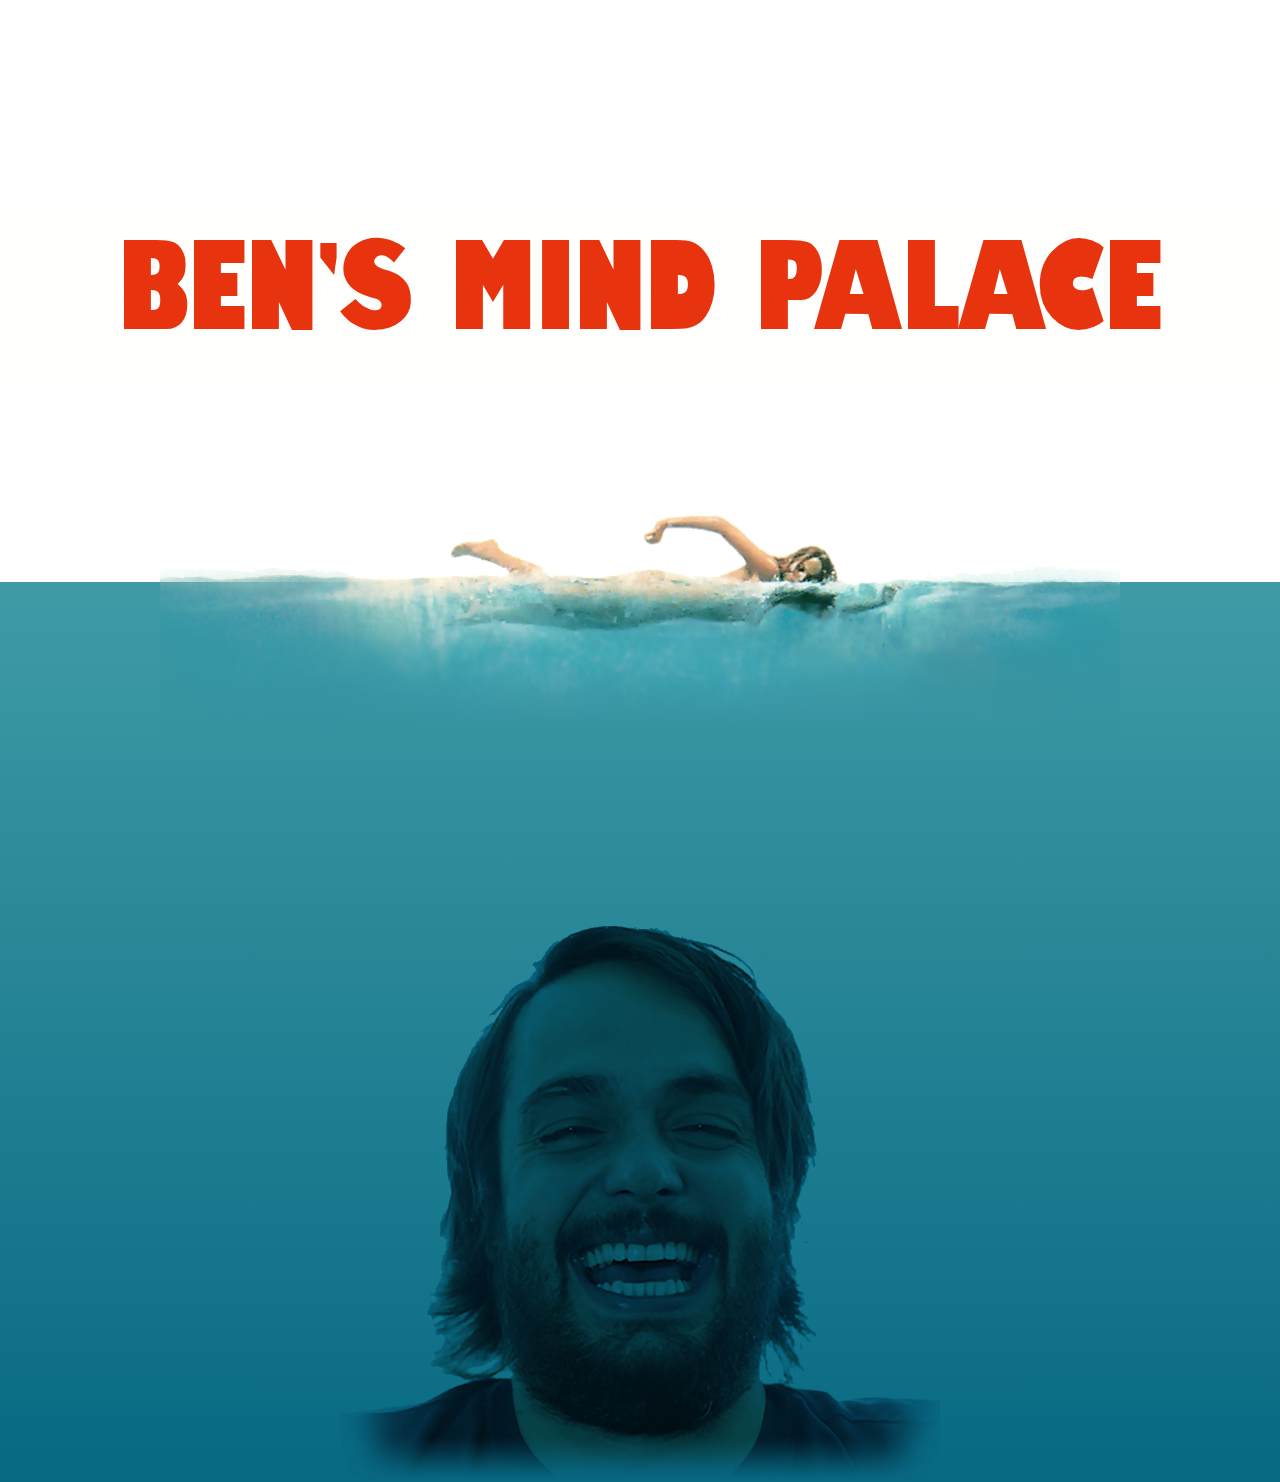
==== index.html @ 5bf3fea7 "Initial commit" ====
<html>
<head>
    <title>Ben's Mind Palace</title>
    <link rel="stylesheet" href="assets/main.css" />
</head>
<body>

    <div class="outer-wrapper">
        <div class="header">
            <h1>
                Ben's Mind Palace
            </h1>
        </div>
        <div class="water">
            <div class="swimmer">

            </div>
            <div class="ben">

            </div>
        </div>
    </div>
    <script
        src="http://midijs.net/lib/midi.js"
    ></script>
    <script>
        MIDIjs.play('assets/jaws.mid');
    </script>
    <script type="text/javascript">
    (function(i,s,o,g,r,a,m){i['GoogleAnalyticsObject']=r;i[r]=i[r]||function(){
    (i[r].q=i[r].q||[]).push(arguments)},i[r].l=1*new Date();a=s.createElement(o),
    m=s.getElementsByTagName(o)[0];a.async=1;a.src=g;m.parentNode.insertBefore(a,m)
    })(window,document,'script','//www.google-analytics.com/analytics.js','ga');

    ga('create', 'UA-56819565-1', 'auto');
    ga('send', 'pageview');

    </script>
</body>
</html>
---- assets/main.css ----
article,
aside,
details,
figcaption,
figure,
footer,
header,
hgroup,
nav,
section,
summary {
  display: block; }

audio,
canvas,
video {
  display: inline-block; }

audio:not([controls]) {
  display: none;
  height: 0; }

[hidden], template {
  display: none; }

html {
  background: #fff;
  color: #000;
  -webkit-text-size-adjust: 100%;
  -ms-text-size-adjust: 100%; }

html,
button,
input,
select,
textarea {
  font-family: sans-serif; }

body {
  margin: 0; }

a {
  background: transparent; }
  a:focus {
    outline: thin dotted; }
  a:hover, a:active {
    outline: 0; }

h1 {
  font-size: 2em;
  margin: 0.67em 0; }

h2 {
  font-size: 1.5em;
  margin: 0.83em 0; }

h3 {
  font-size: 1.17em;
  margin: 1em 0; }

h4 {
  font-size: 1em;
  margin: 1.33em 0; }

h5 {
  font-size: 0.83em;
  margin: 1.67em 0; }

h6 {
  font-size: 0.75em;
  margin: 2.33em 0; }

abbr[title] {
  border-bottom: 1px dotted; }

b,
strong {
  font-weight: bold; }

dfn {
  font-style: italic; }

mark {
  background: #ff0;
  color: #000; }

code,
kbd,
pre,
samp {
  font-family: monospace, serif;
  font-size: 1em; }

pre {
  white-space: pre;
  white-space: pre-wrap;
  word-wrap: break-word; }

q {
  quotes: "\201C" "\201D" "\2018" "\2019"; }

q:before, q:after {
  content: '';
  content: none; }

small {
  font-size: 80%; }

sub,
sup {
  font-size: 75%;
  line-height: 0;
  position: relative;
  vertical-align: baseline; }

sup {
  top: -0.5em; }

sub {
  bottom: -0.25em; }

img {
  border: 0; }

svg:not(:root) {
  overflow: hidden; }

figure {
  margin: 0; }

fieldset {
  border: 1px solid #c0c0c0;
  margin: 0 2px;
  padding: 0.35em 0.625em 0.75em; }

legend {
  border: 0;
  padding: 0;
  white-space: normal; }

button,
input,
select,
textarea {
  font-family: inherit;
  font-size: 100%;
  margin: 0;
  vertical-align: baseline; }

button, input {
  line-height: normal; }

button,
select {
  text-transform: none; }

button,
html input[type="button"],
input[type="reset"],
input[type="submit"] {
  -webkit-appearance: button;
  cursor: pointer; }

button[disabled],
input[disabled] {
  cursor: default; }

button::-moz-focus-inner, input::-moz-focus-inner {
  border: 0;
  padding: 0; }

textarea {
  overflow: auto;
  vertical-align: top; }

table {
  border-collapse: collapse;
  border-spacing: 0; }

input[type="search"] {
  -webkit-appearance: textfield;
  -moz-box-sizing: content-box;
  -webkit-box-sizing: content-box;
  box-sizing: content-box; }
  input[type="search"]::-webkit-search-cancel-button, input[type="search"]::-webkit-search-decoration {
    -webkit-appearance: none; }
input[type="checkbox"], input[type="radio"] {
  box-sizing: border-box;
  padding: 0; }

@font-face {
  font-family: 'Amity-Jack';
  src: url("Amity-Jack.ttf.woff") format("woff"), url("Amity-Jack.ttf.svg#Amity-Jack") format("svg"), url("Amity-Jack.ttf.eot"), url("Amity-Jack.eot?#iefix") format("embedded-opentype");
  font-weight: normal;
  font-style: normal; }
.header {
  background-color: #fefefc; }
  .header h1 {
    color: #e8330f;
    font-weight: normal;
    font-family: Amity-Jack;
    text-align: center;
    width: 90%;
    text-transform: uppercase;
    margin: 200px 5%;
    font-size: 120px;
    letter-spacing: -1px; }

.water {
  background: #3f9ba6;
  background: -moz-linear-gradient(top, #3f9ba6 0%, #076982 100%);
  background: -webkit-linear-gradient(top, #3f9ba6 0%, #076982 100%);
  background: -ms-linear-gradient(top, #3f9ba6 0%, #076982 100%);
  background: linear-gradient(to bottom, #3f9ba6 0%, #076982 100%);
  height: 100%;
  position: relative; }

.swimmer {
  height: 500px;
  background-position: 50%;
  background-repeat: no-repeat;
  background-size: cover;
  background-image: url(swimmer.png);
  position: absolute;
  left: 0;
  right: 0;
  max-width: 960px;
  margin: -250px auto 0; }

.ben {
  background-image: url(ben.png);
  background-position: 50% bottom;
  background-repeat: no-repeat;
  background-size: cover;
  position: absolute;
  bottom: 0;
  left: 0;
  right: 0;
  margin: 0 auto;
  width: 600px;
  height: 600px;
  max-width: 100%; }

/*# sourceMappingURL=main.css.map */
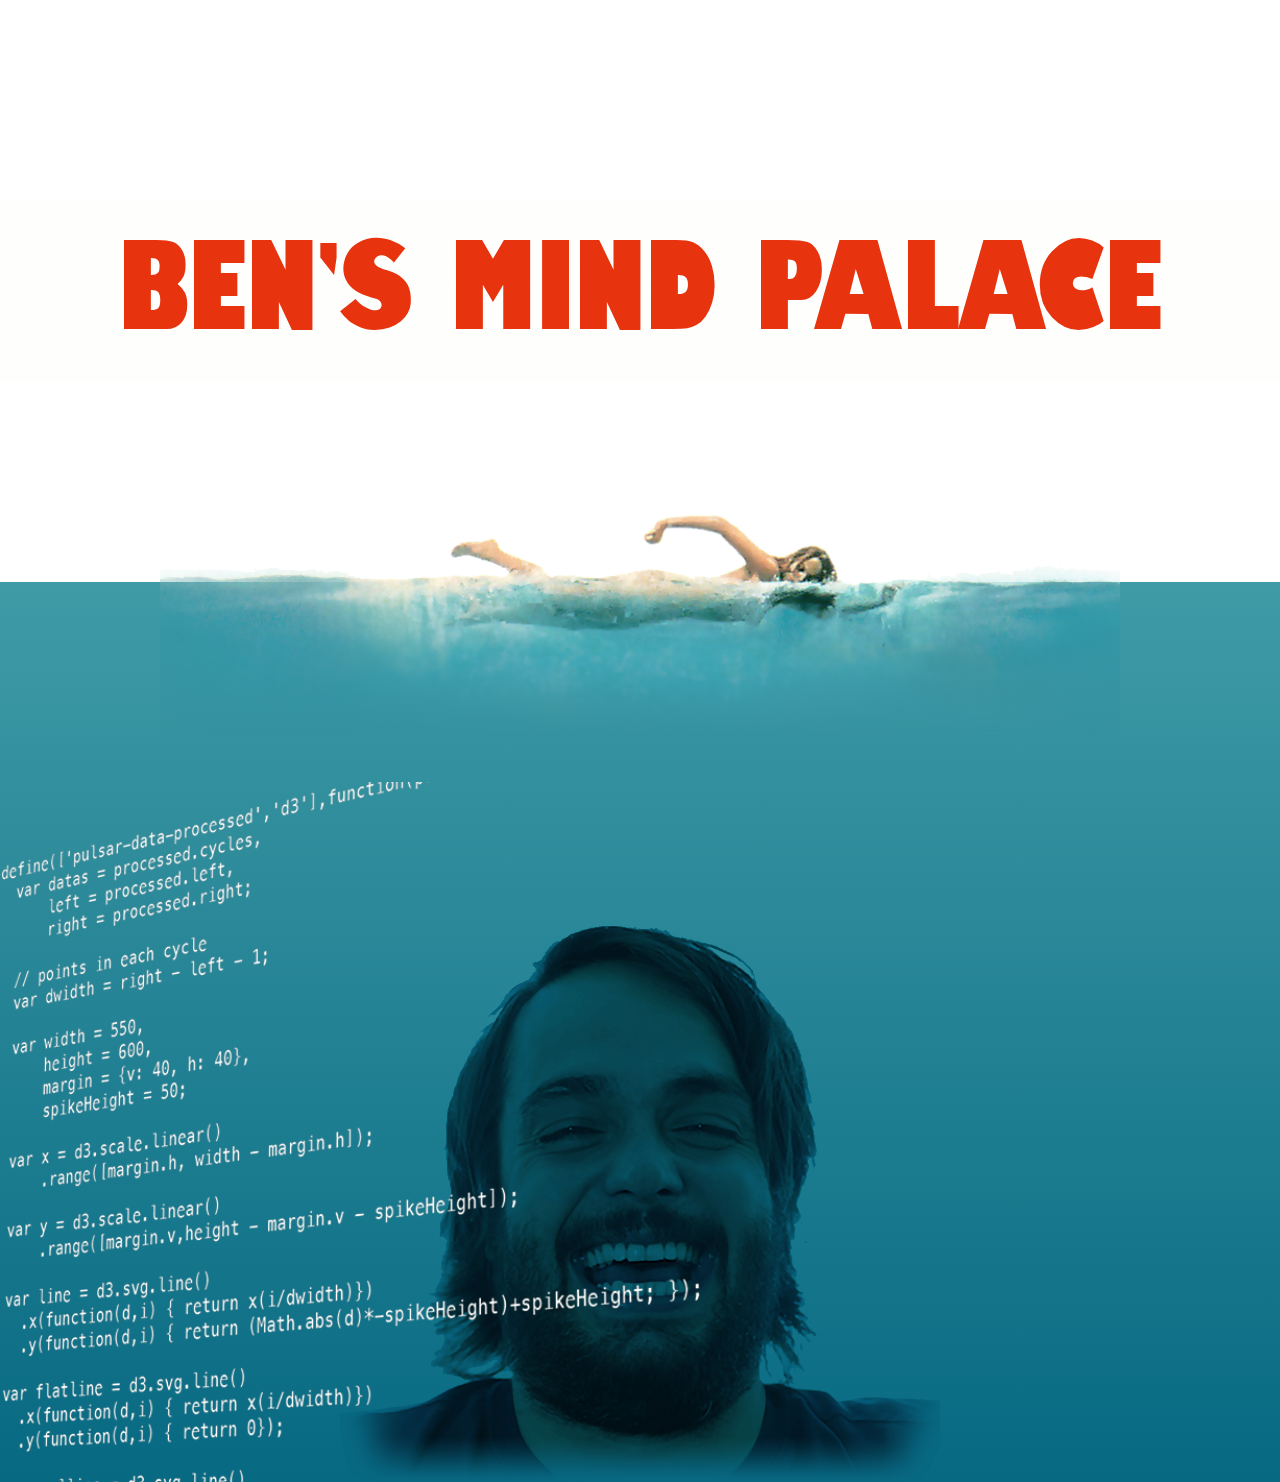
==== commit eaf10dec: "Added code overlay" ====
--- a/index.html
+++ b/index.html
@@ -12,12 +12,9 @@
             </h1>
         </div>
         <div class="water">
-            <div class="swimmer">
-
-            </div>
-            <div class="ben">
-
-            </div>
+            <div class="swimmer"></div>
+            <div class="code"></div>
+            <div class="ben"></div>
         </div>
     </div>
     <script
--- a/assets/main.css
+++ b/assets/main.css
@@ -241,4 +241,45 @@
   height: 600px;
   max-width: 100%; }
 
+@-moz-keyframes flickerAnimation {
+  /* flame pulses */
+  0% {
+    opacity: 1; }
+  50% {
+    opacity: 0.1; }
+  100% {
+    opacity: 1; } }
+@-webkit-keyframes flickerAnimation {
+  /* flame pulses */
+  0% {
+    opacity: 1; }
+  50% {
+    opacity: 0.1; }
+  100% {
+    opacity: 1; } }
+@keyframes flickerAnimation {
+  /* flame pulses */
+  0% {
+    opacity: 1; }
+  50% {
+    opacity: 0.1; }
+  100% {
+    opacity: 1; } }
+.code {
+  width: 700px;
+  height: 700px;
+  max-width: 100%;
+  background-position: 50%;
+  background-repeat: no-repeat;
+  background-size: cover;
+  background-image: url(code.png);
+  position: absolute;
+  bottom: 0;
+  left: 0;
+  z-index: 100;
+  opacity: 1;
+  -moz-animation: flickerAnimation 5s infinite;
+  -webkit-animation: flickerAnimation 5s infinite;
+  animation: flickerAnimation 5s infinite; }
+
 /*# sourceMappingURL=main.css.map */
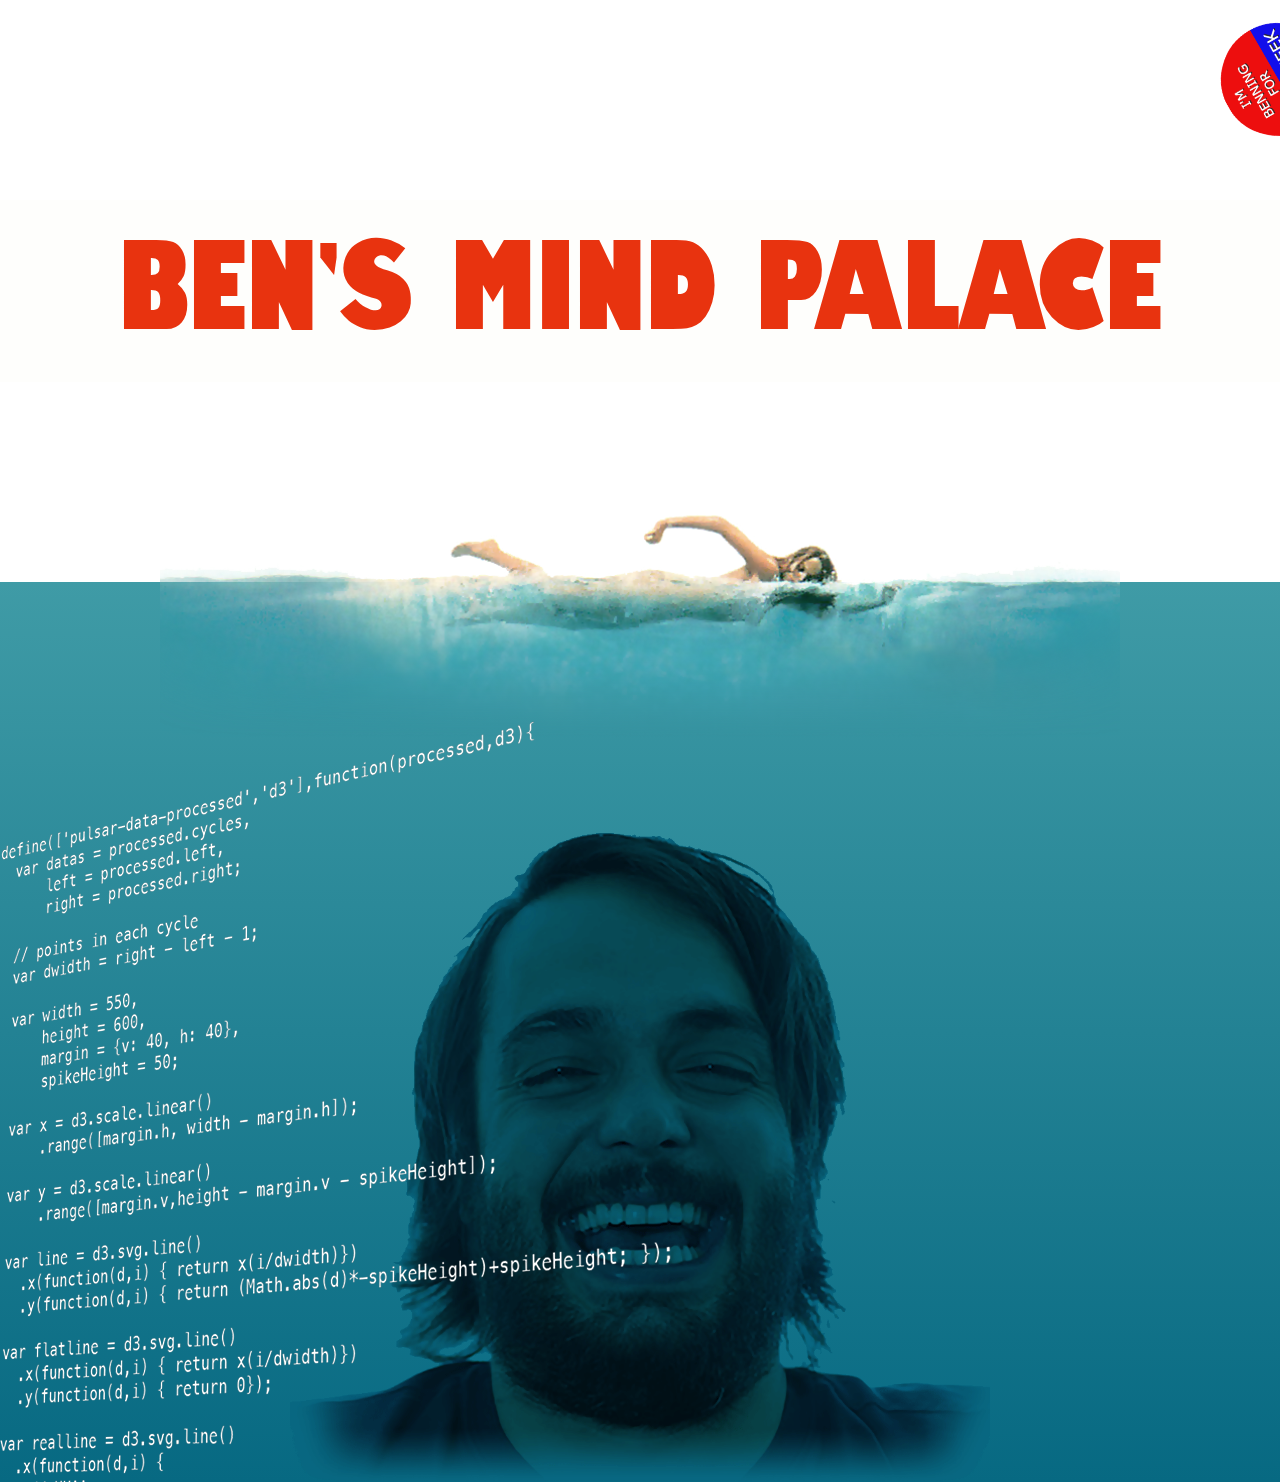
==== commit 94577c7f: "Added #benweek banner" ====
--- a/index.html
+++ b/index.html
@@ -1,37 +1,40 @@
 <html>
 <head>
-    <title>Ben's Mind Palace</title>
-    <link rel="stylesheet" href="assets/main.css" />
+  <title>Ben's Mind Palace</title>
+  <link rel="stylesheet" href="assets/main.css" />
 </head>
 <body>
 
-    <div class="outer-wrapper">
-        <div class="header">
-            <h1>
-                Ben's Mind Palace
-            </h1>
-        </div>
-        <div class="water">
-            <div class="swimmer"></div>
-            <div class="code"></div>
-            <div class="ben"></div>
-        </div>
+  <div class="outer-wrapper">
+    <a href="http://benweek.whiteoctober.co.uk/" class="benweek">
+      <img src="assets/benweek.png" alt="I'm Benning for Ben Week" />
+    </a>
+    <div class="header">
+      <h1>
+        Ben's Mind Palace
+      </h1>
     </div>
-    <script
-        src="http://midijs.net/lib/midi.js"
-    ></script>
-    <script>
-        MIDIjs.play('assets/jaws.mid');
-    </script>
-    <script type="text/javascript">
-    (function(i,s,o,g,r,a,m){i['GoogleAnalyticsObject']=r;i[r]=i[r]||function(){
-    (i[r].q=i[r].q||[]).push(arguments)},i[r].l=1*new Date();a=s.createElement(o),
-    m=s.getElementsByTagName(o)[0];a.async=1;a.src=g;m.parentNode.insertBefore(a,m)
-    })(window,document,'script','//www.google-analytics.com/analytics.js','ga');
+    <div class="water">
+      <div class="swimmer"></div>
+      <div class="code"></div>
+      <div class="ben"></div>
+    </div>
+  </div>
+  <script
+    src="http://midijs.net/lib/midi.js"
+  ></script>
+  <script>
+    MIDIjs.play('assets/jaws.mid');
+  </script>
+  <script type="text/javascript">
+  (function(i,s,o,g,r,a,m){i['GoogleAnalyticsObject']=r;i[r]=i[r]||function(){
+  (i[r].q=i[r].q||[]).push(arguments)},i[r].l=1*new Date();a=s.createElement(o),
+  m=s.getElementsByTagName(o)[0];a.async=1;a.src=g;m.parentNode.insertBefore(a,m)
+  })(window,document,'script','//www.google-analytics.com/analytics.js','ga');
 
-    ga('create', 'UA-56819565-1', 'auto');
-    ga('send', 'pageview');
+  ga('create', 'UA-56819565-1', 'auto');
+  ga('send', 'pageview');
 
-    </script>
+  </script>
 </body>
 </html>
--- a/assets/main.css
+++ b/assets/main.css
@@ -193,6 +193,18 @@
   src: url("Amity-Jack.ttf.woff") format("woff"), url("Amity-Jack.ttf.svg#Amity-Jack") format("svg"), url("Amity-Jack.ttf.eot"), url("Amity-Jack.eot?#iefix") format("embedded-opentype");
   font-weight: normal;
   font-style: normal; }
+.benweek {
+  position: fixed;
+  z-index: 1000;
+  right: -20%;
+  top: -20%;
+  transform: scale(0.3) rotate(240deg);
+  transition: all .5s ease; }
+  .benweek:hover {
+    transform: none;
+    right: 0;
+    top: 0; }
+
 .header {
   background-color: #fefefc; }
   .header h1 {
@@ -237,9 +249,9 @@
   left: 0;
   right: 0;
   margin: 0 auto;
-  width: 600px;
-  height: 600px;
-  max-width: 100%; }
+  max-width: 100%;
+  width: 700px;
+  height: 700px; }
 
 @-moz-keyframes flickerAnimation {
   /* flame pulses */
@@ -266,8 +278,8 @@
   100% {
     opacity: 1; } }
 .code {
-  width: 700px;
-  height: 700px;
+  width: 671px;
+  height: 761px;
   max-width: 100%;
   background-position: 50%;
   background-repeat: no-repeat;
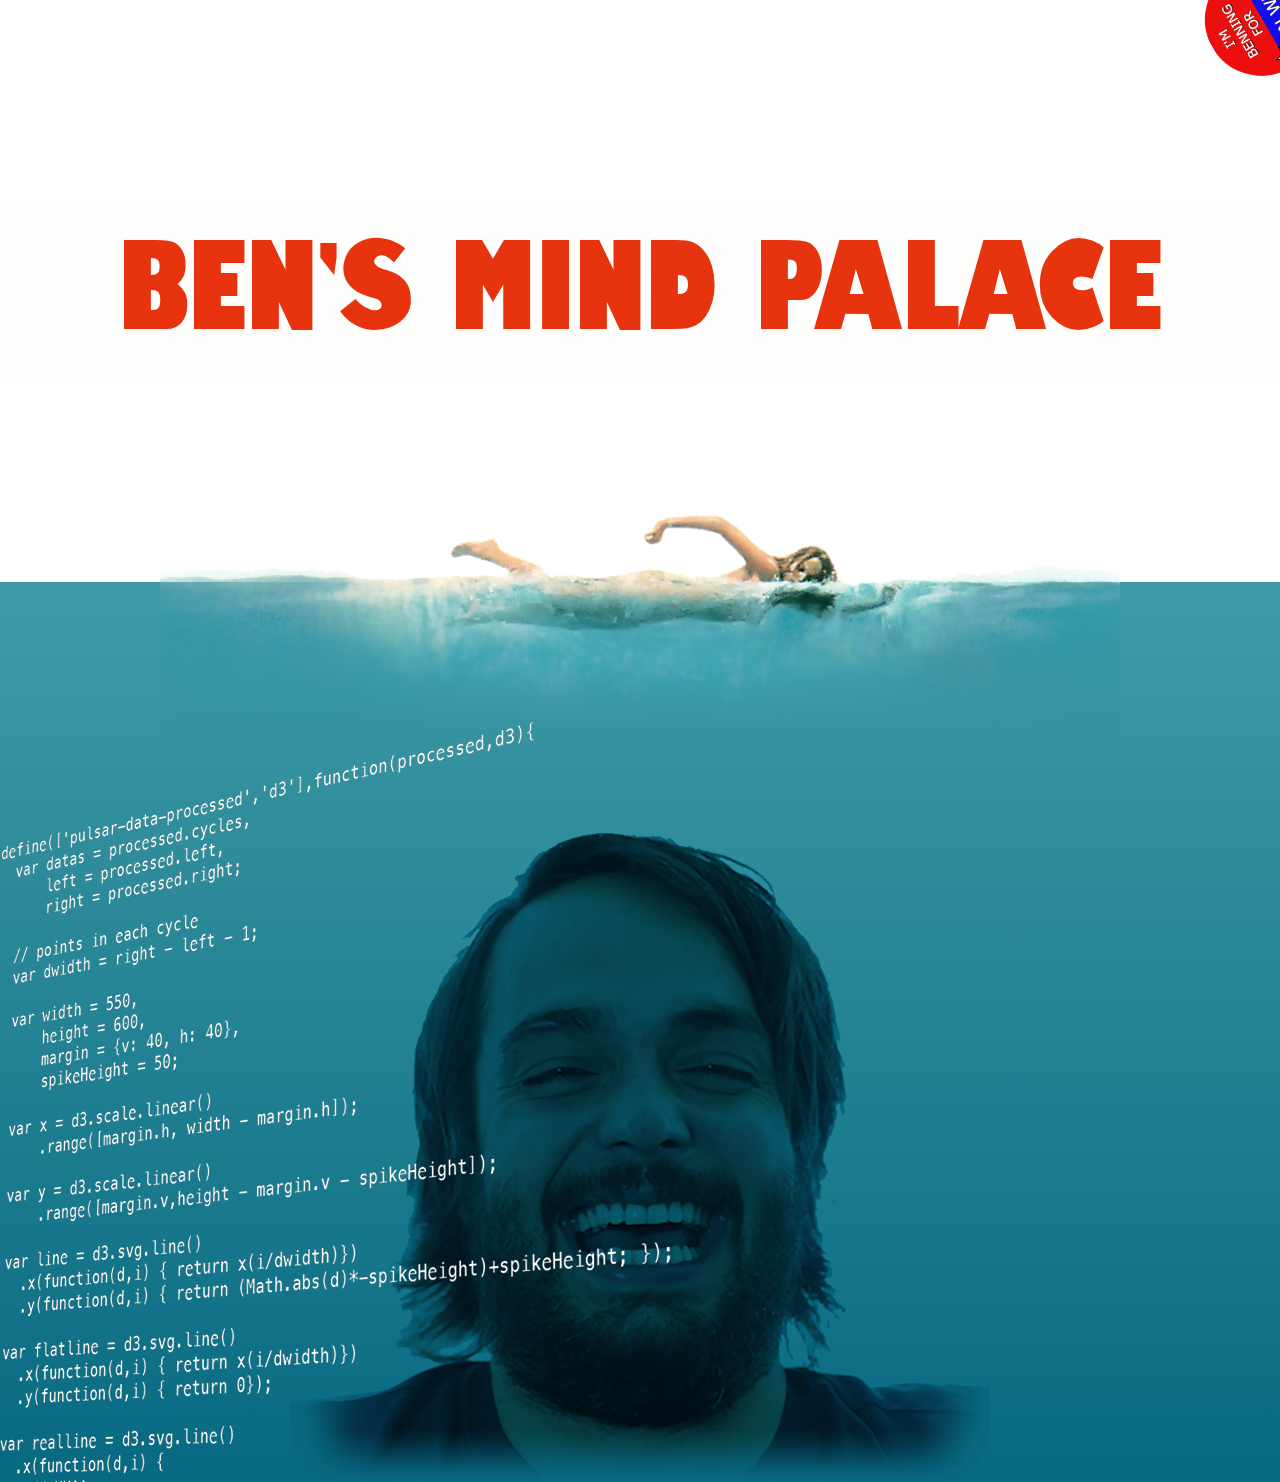
==== commit 6039b8c2: "Fixed the benweek logo" ====
--- a/index.html
+++ b/index.html
@@ -4,11 +4,11 @@
   <link rel="stylesheet" href="assets/main.css" />
 </head>
 <body>
+  <a href="http://benweek.whiteoctober.co.uk/" class="benweek">
+    <img src="assets/benweek.png" alt="I'm Benning for Ben Week" />
+  </a>
 
   <div class="outer-wrapper">
-    <a href="http://benweek.whiteoctober.co.uk/" class="benweek">
-      <img src="assets/benweek.png" alt="I'm Benning for Ben Week" />
-    </a>
     <div class="header">
       <h1>
         Ben's Mind Palace
--- a/assets/main.css
+++ b/assets/main.css
@@ -196,8 +196,9 @@
 .benweek {
   position: fixed;
   z-index: 1000;
-  right: -20%;
-  top: -20%;
+  right: -240px;
+  top: -240px;
+  display: block;
   transform: scale(0.3) rotate(240deg);
   transition: all .5s ease; }
   .benweek:hover {
